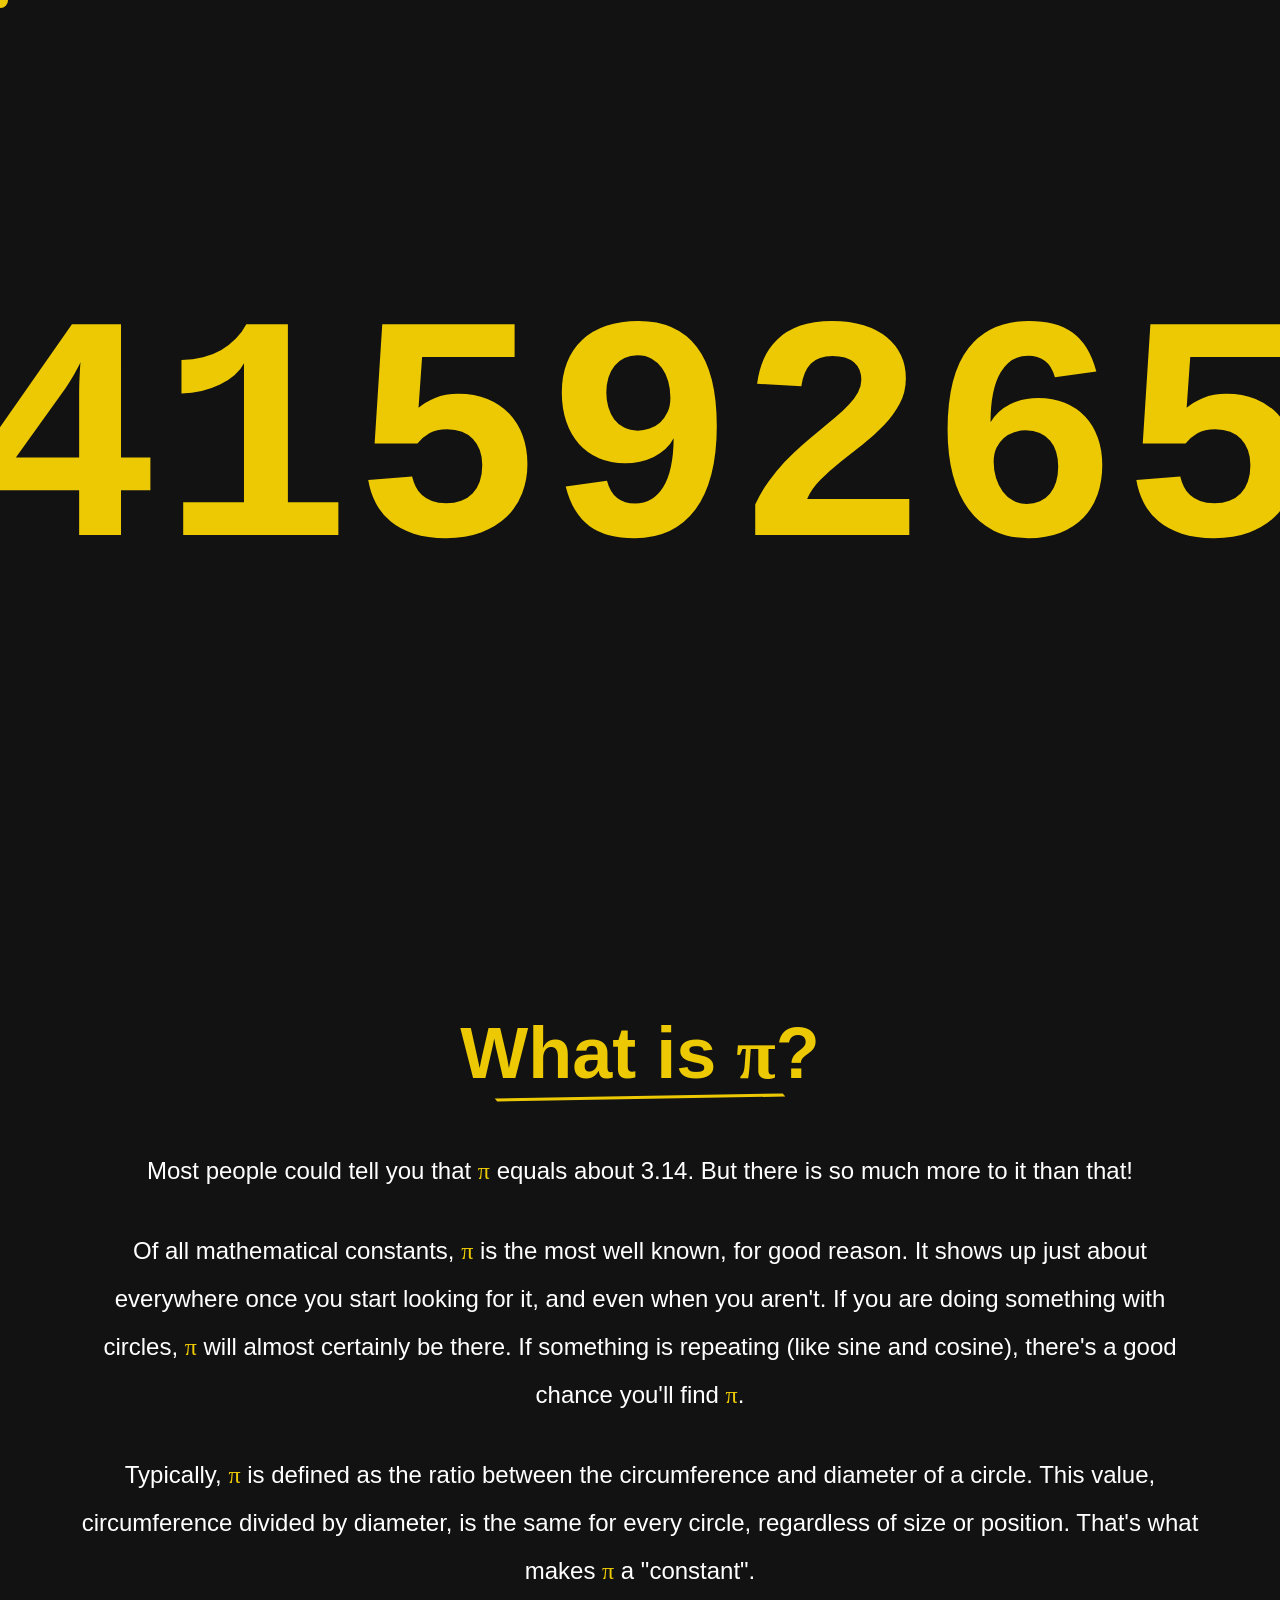
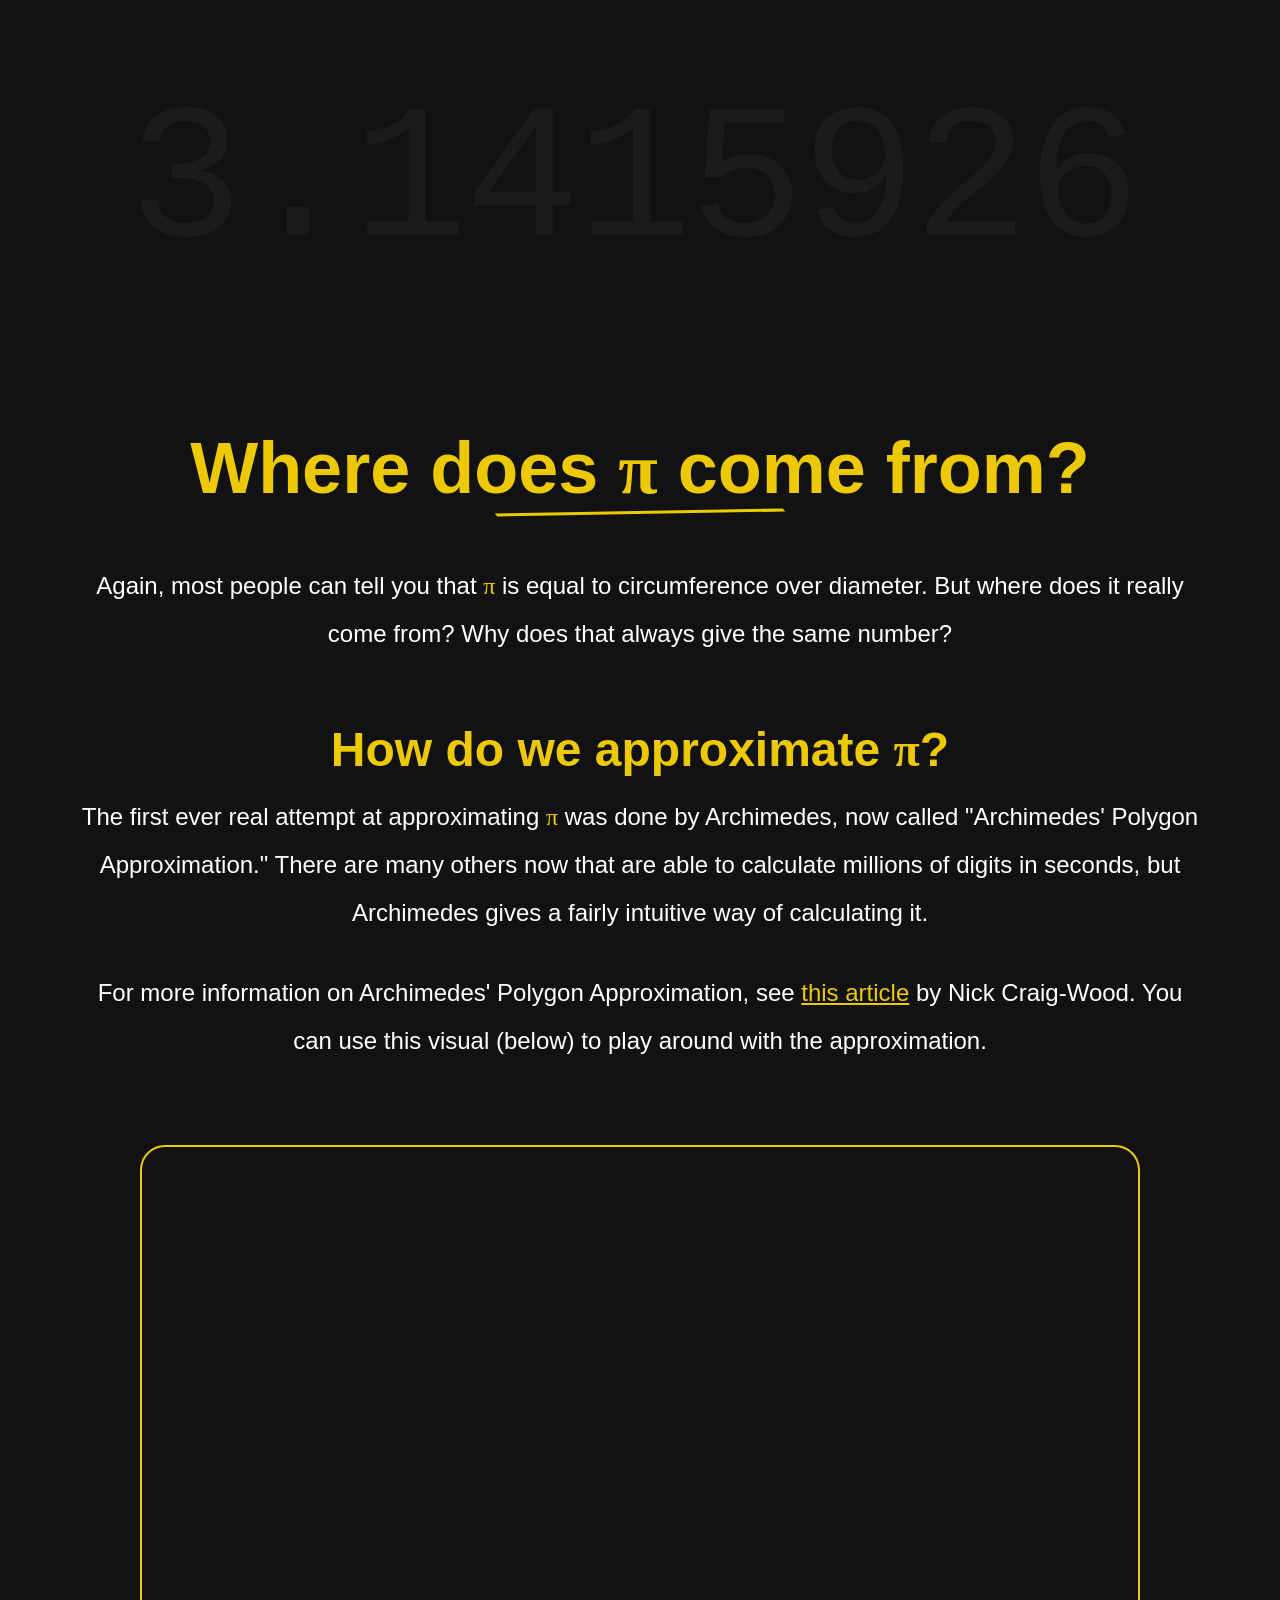
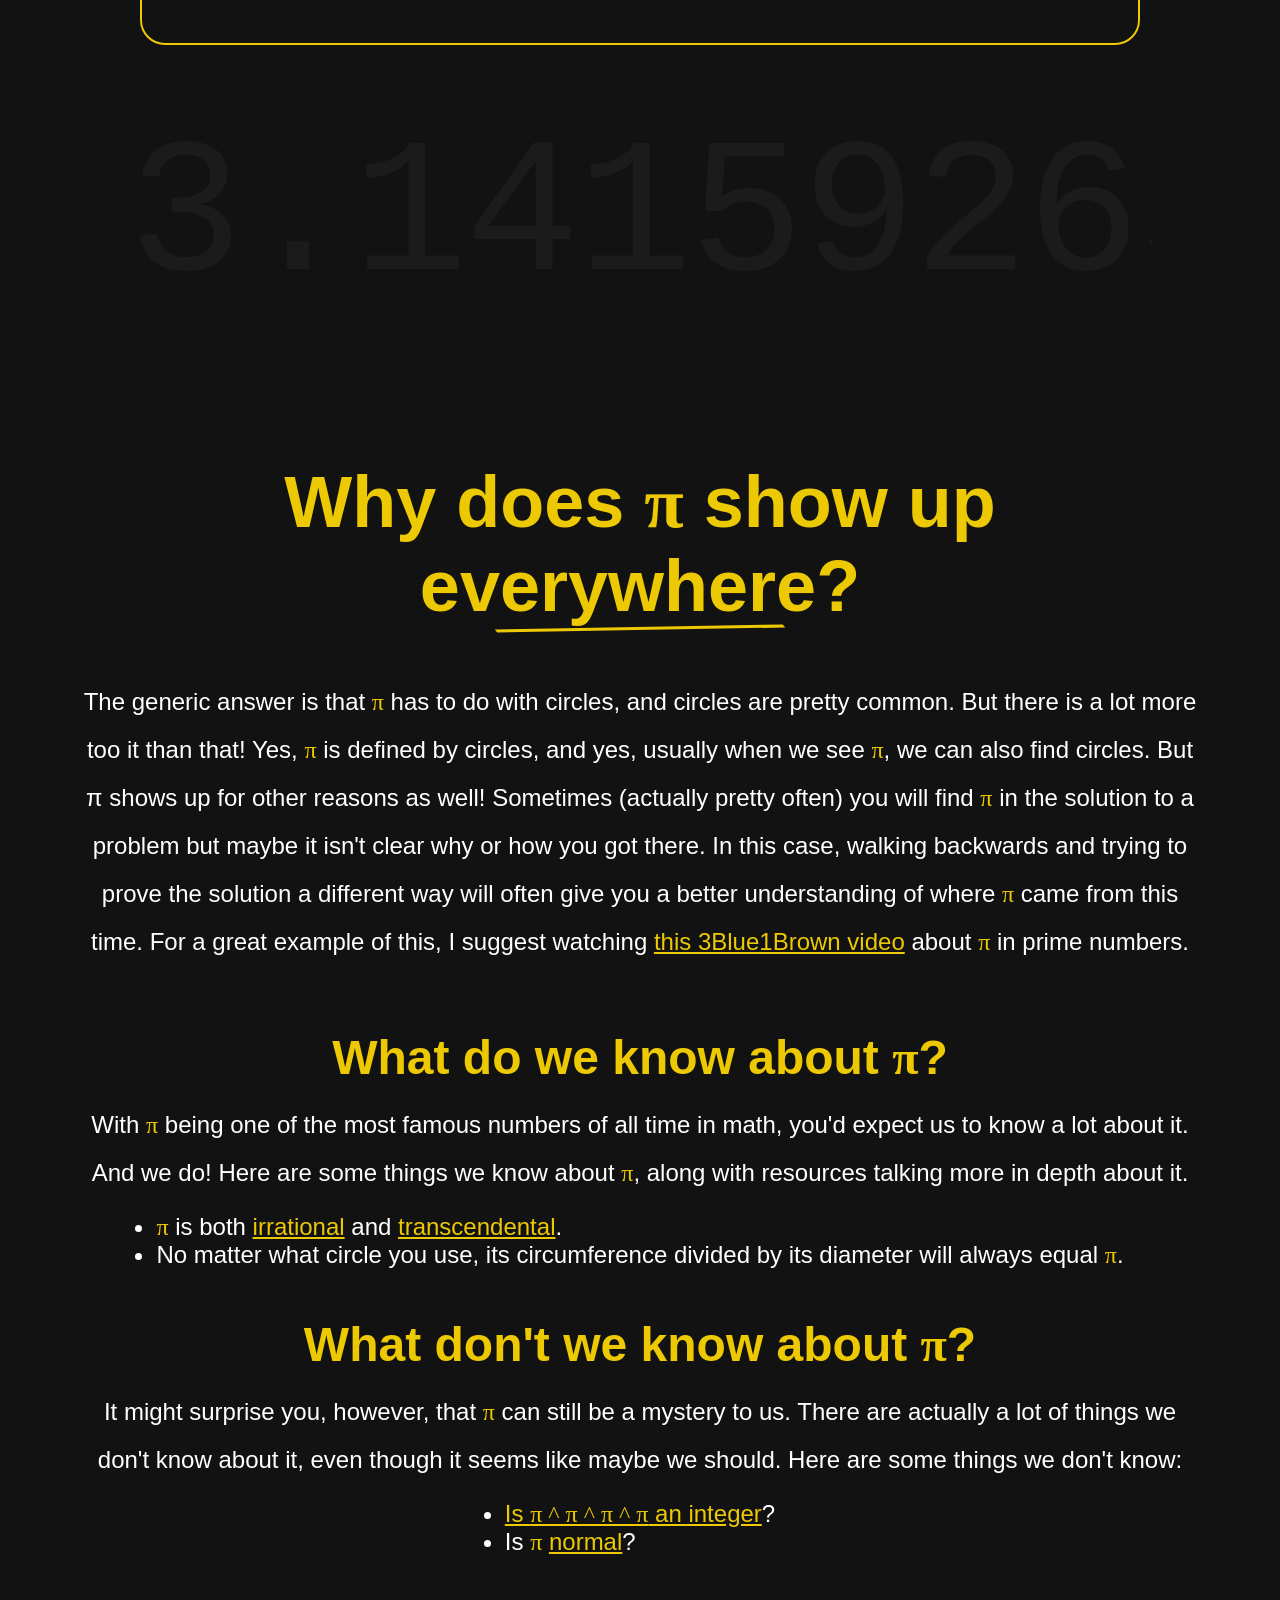
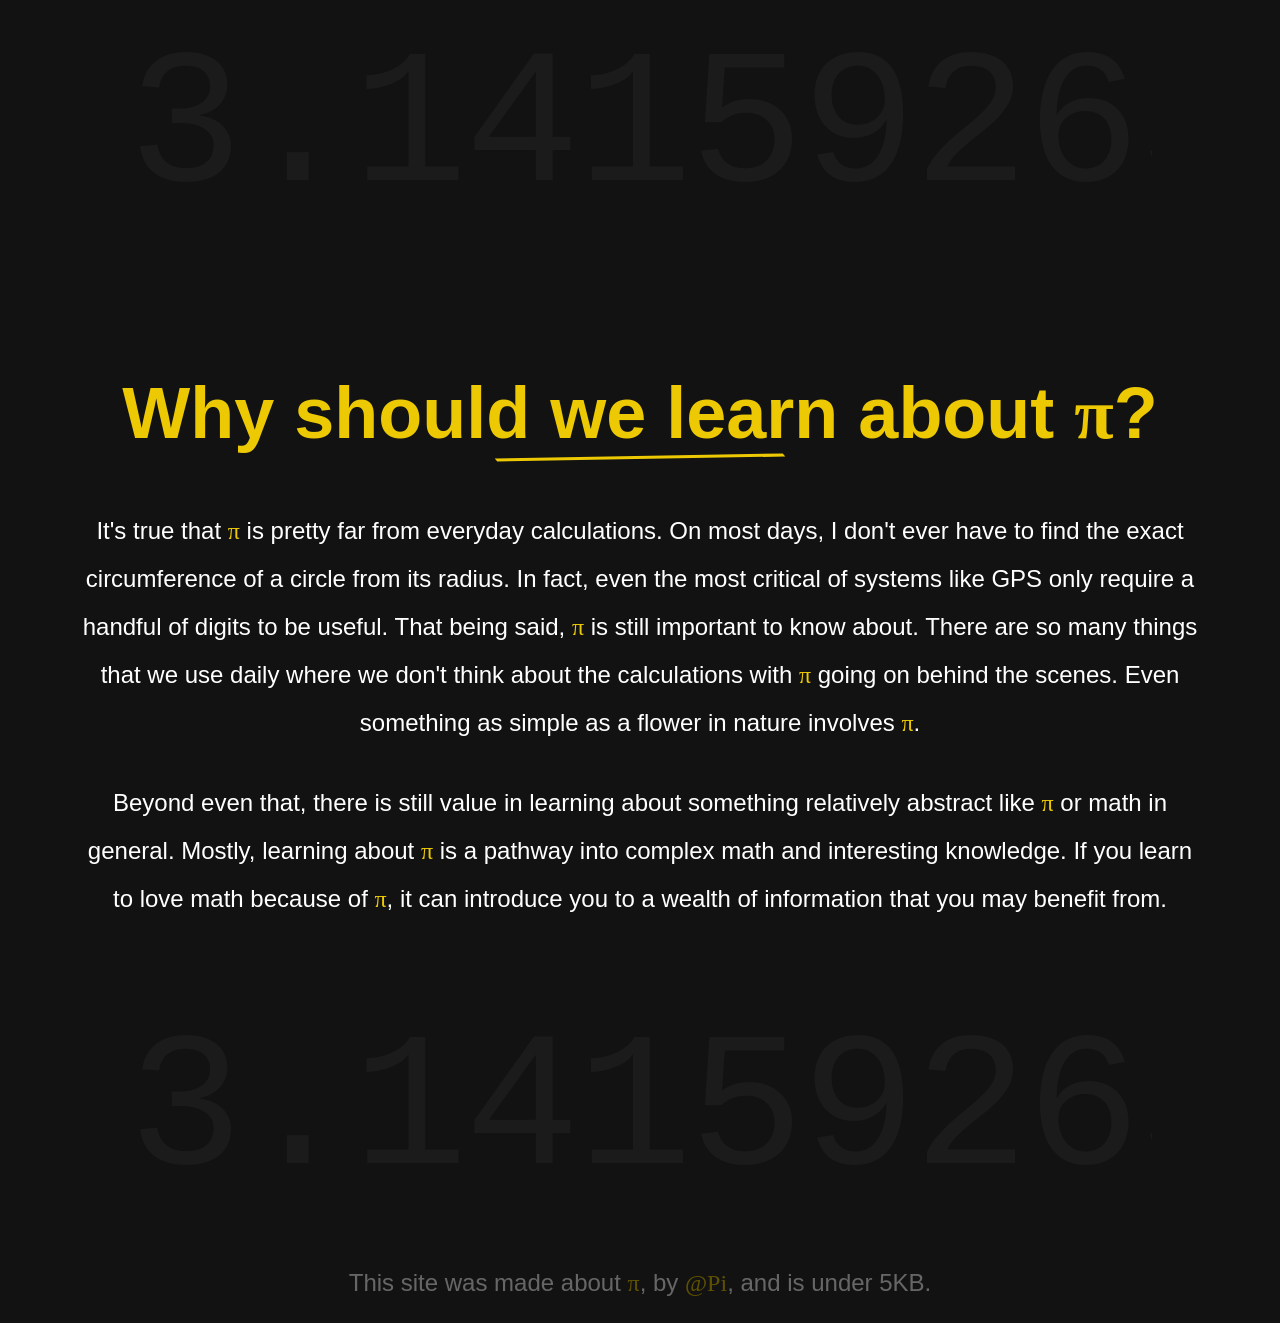
==== minified_src/index.html @ 377e1ecb "Started minification" ====
<!DOCTYPE html>
<html>
<head>
    <link rel="stylesheet" href="style.css">
    <title>3.14159265359</title>
</head>
<body>
    <div id="c"></div>
    <div id="d"></div>
    <header>
        <div>
            <h1>3.14159265359</h1>
        </div>
    </header>
    
    <section id="what-is">
        <h2>What is <span class="m">π</span>?</h2>
        <p>Most people could tell you that <span class="m">π</span> equals about 3.14. But there is so much more to it than that!</p>
        <p>Of all mathematical constants, <span class="m">π</span> is the most well known, for good reason. It shows up just about everywhere once you start looking for it, and even when you aren't. If you are doing something with circles, <span class="m">π</span> will almost certainly be there. If something is repeating (like sine and cosine), there's a good chance you'll find <span class="m">π</span>.</p>
        <p>Typically, <span class="m">π</span> is defined as the ratio between the circumference and diameter of a circle. This value, circumference divided by diameter, is the same for every circle, regardless of size or position. That's what makes <span class="m">π</span> a "constant".</p>
    </section>
    
    <div class="p"></div>

    <section>
        <h2>Where does <span class="m">π</span> come from?</h2>
        <p>Again, most people can tell you that <span class="m">π</span> is equal to circumference over diameter. But where does it really come from? Why does that always give the same number?</p>

        <h3>How do we approximate <span class="m">π</span>?</h3>
        <p>The first ever real attempt at approximating <span class="m">π</span> was done by Archimedes, now called "Archimedes' Polygon Approximation." There are many others now that are able to calculate millions of digits in seconds, but Archimedes gives a fairly intuitive way of calculating it.</p>
        <p>For more information on Archimedes' Polygon Approximation, see <a href="https://www.craig-wood.com/nick/articles/pi-archimedes/">this article</a> by Nick Craig-Wood. You can use this visual (below) to play around with the approximation.</p>
        <iframe src="https://www.desmos.com/calculator/fgvxqyerdv?embed" title="Archimedes Approximation" width="1000" height="500" frameborder=0></iframe>
    </section>

    <div class="p"></div>

    <section>
        <h2>Why does <span class="m">π</span> show up everywhere?</h2>
        <p>The generic answer is that <span class="m">π</span> has to do with circles, and circles are pretty common. But there is a lot more too it than that! Yes, <span class="m">π</span> is defined by circles, and yes, usually when we see <span class="m">π</span>, we can also find circles. But π shows up for other reasons as well! Sometimes (actually pretty often) you will find <span class="m">π</span> in the solution to a problem but maybe it isn't clear why or how you got there. In this case, walking backwards and trying to prove the solution a different way will often give you a better understanding of where <span class="m">π</span> came from this time. For a great example of this, I suggest watching <a href="https://youtu.be/NaL_Cb42WyY">this 3Blue1Brown video</a> about <span class="m">π</span> in prime numbers. </p>

        <h3>What do we know about <span class="m">π</span>?</h3>
        <p>With <span class="m">π</span> being one of the most famous numbers of all time in math, you'd expect us to know a lot about it. And we do! Here are some things we know about <span class="m">π</span>, along with resources talking more in depth about it.</p>

        <ul>
            <li><span class="m">π</span> is both <a href="https://www.mathnasium.com/math-terms/irrational-number">irrational</a> and <a href="https://mathworld.wolfram.com/TranscendentalNumber.html">transcendental</a>.</li>
            <li>No matter what circle you use, its circumference divided by its diameter will always equal <span class="m">π</span>.</li>
        </ul>
        
        <h3>What don't we know about <span class="m">π</span>?</h3>
        <p>It might surprise you, however, that <span class="m">π</span> can still be a mystery to us. There are actually a lot of things we don't know about it, even though it seems like maybe we should. Here are some things we don't know:</p>

        <ul>
            <li><a href="https://www.scientificamerican.com/article/a-wild-claim-about-the-powers-of-pi-creates-a-transcendental-mystery/">Is <span class="m">π ^ π ^ π ^ π</span> an integer</a>?</li>
            <li>Is <span class="m">π</span> <a href="https://www2.lbl.gov/Science-Articles/Archive/pi-random.html">normal</a>?</li>
        </ul>
    </section>

    <div class="p"></div>
    
    <section>
        <h2>Why should we learn about <span class="m">π</span>?</h2>
        <p>It's true that <span class="m">π</span> is pretty far from everyday calculations. On most days, I don't ever have to find the exact circumference of a circle from its radius. In fact, even the most critical of systems like GPS only require a handful of digits to be useful. That being said, <span class="m">π</span> is still important to know about. There are so many things that we use daily where we don't think about the calculations with <span class="m">π</span> going on behind the scenes. Even something as simple as a flower in nature involves <span class="m">π</span>.</p>
        <p>Beyond even that, there is still value in learning about something relatively abstract like <span class="m">π</span> or math in general. Mostly, learning about <span class="m">π</span> is a pathway into complex math and interesting knowledge. If you learn to love math because of <span class="m">π</span>, it can introduce you to a wealth of information that you may benefit from.</p>
    </section>

    <div class="p"></div>

    <footer>
        <p>This site was made about <span class="m">π</span>, by <span class="m">@Pi</span>, and is under 5KB.</p>
    </footer>
    
    <script src="script.js"></script>
</body>
</html>
---- minified_src/style.css ----
/* Overlaps */
h1, h2, h3, .m, a {
    color: #ecc903;
}

#c, h2::after {
    background: #ecc903;
}

header, section, footer {
    display: flex; 
    align-items: center;
    flex-direction: column; 
    justify-content: center
}

#c, #d {
    position: fixed; pointer-events: none
}

h2, h3, p {
    text-align: center
}

section, h2, h3, p, .p {
    width: 100%
}

h2::after, .p::after {
    margin: auto; display: block
}

.p, .p::after {
    overflow: hidden
}

h1, .p::after {
    font-family: "JetBrains Mono", monospace
}



/*  */

:root, html, * {
    margin: 0;
    padding: 0;
    box-sizing: border-box;
    cursor: none;
}

body {
    --f: "Verdana", "DIN Alternate", sans-serif;

    background: #121212;
    font-family: var(--f);
    font-size: 1.5rem;
    color: #fff;
    overflow-x: hidden;
}

h1 {
    font-size: 20rem;
    user-select: none;
    
    transition: all 1s cubic-bezier(.17,.77,.33,1);

    &:hover {
        letter-spacing: -0.1em;
        scale: 1.075;
        transition: letter-spacing 0.5s cubic-bezier(.12,.37,0,.98), scale 0.7s cubic-bezier(.12,.37,0,.98);
    }
}

body:has(h1:hover) #c {
    scale: 1.75;
}

header {
    width: 100vw;
    height: 100vh;
}

#c {
    --pos-x: 0;
    --pos-y: 0;
    width: 15px;
    height: 15px;
    top: var(--pos-y);
    left: var(--pos-x);
    margin: -7.5px;
    border-radius: 50%;
    transition: all 0.025s ease-out, scale 0.25s;
    z-index: 99;
}

#d {
    inset:0;
    background: #121212;
    z-index: 9999;

    animation: fade 0.6s ease-in-out forwards;
    animation-delay: 0.2s;
}

section {
    min-height: 20vh;
    padding: 4rem;
}

h2, h3 {
    margin-top: 3rem;
    font-family: var(--f);
    font-size: 3em;
}

h3 {
    font-size: 2em;
}

h2::after {
    content: "";
    width: 4em;
    height: 3px;
    margin-bottom: 2rem;
    transform: skew(40deg, -1deg);
}

p {
    padding: 1rem;
    line-height: 2;
}

.m {
    font-family: math, "STIX Two Math";
}

.p {
    height: 15rem;
}

.p::after {
    content: "3.14159265359";
    width: 80vw;
    color: #1b1b1b;
    font-size: 12rem;
    letter-spacing: -3px;
}

iframe {
    margin-top: 4rem;
    max-width: 100%;
    border: 2px solid #ecc903; 
    border-radius: 25px;
}

footer p {
    filter: brightness(40%);
}



@keyframes fade {
  0% {
    opacity: 1;
  }
  100% {
    opacity: 0;
    visibility: hidden;
  }
}
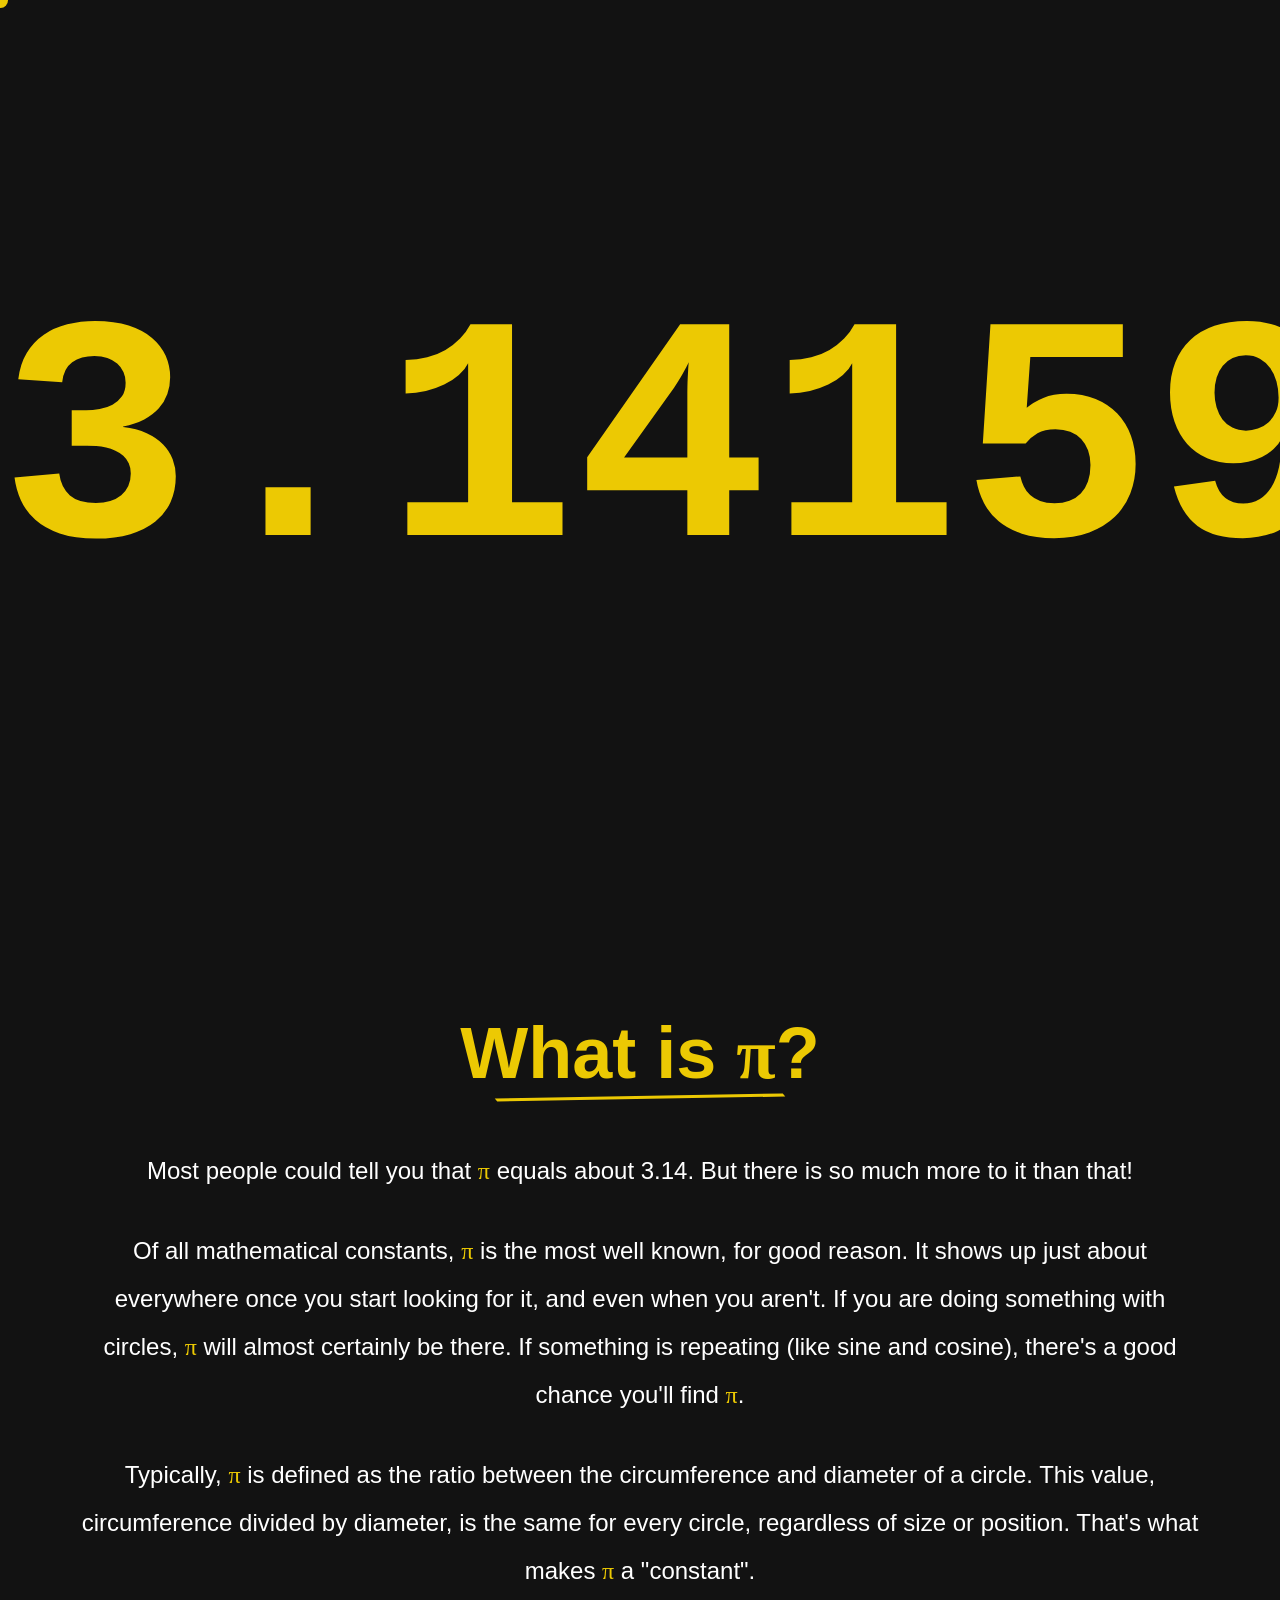
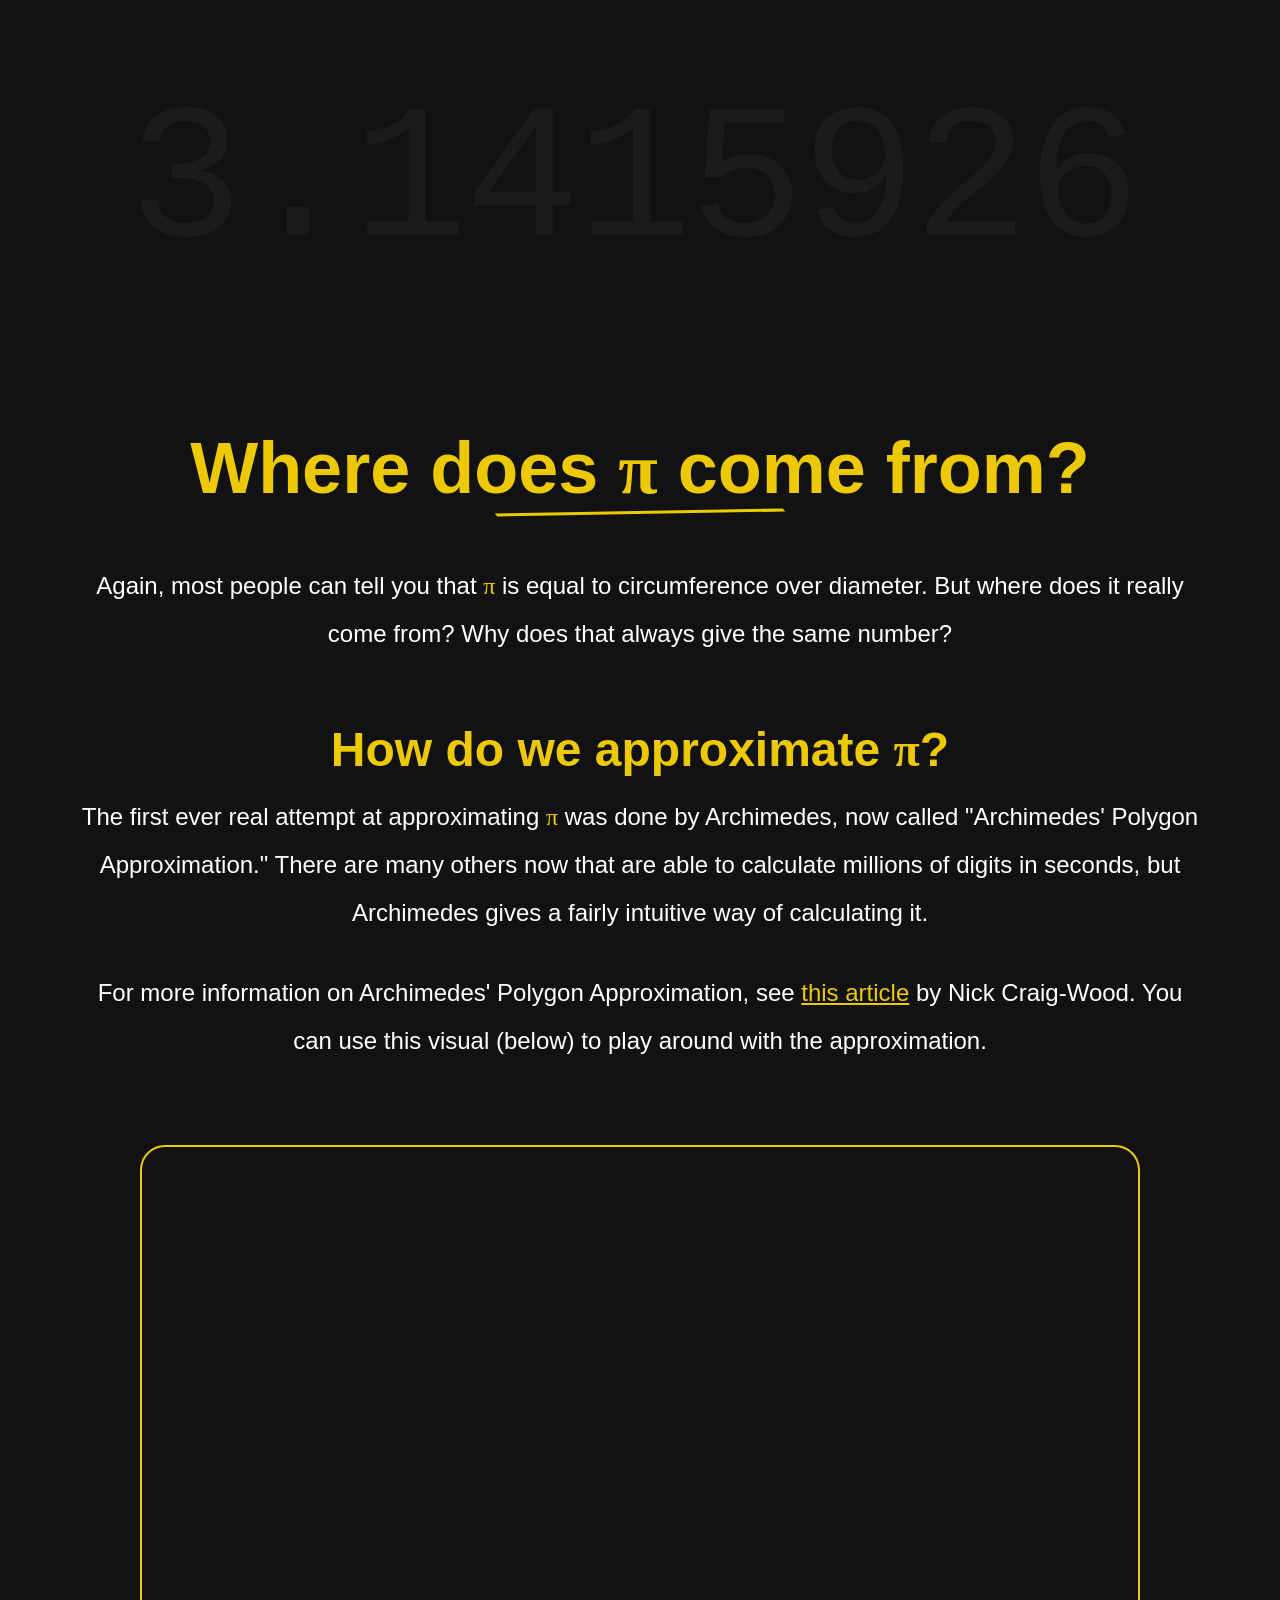
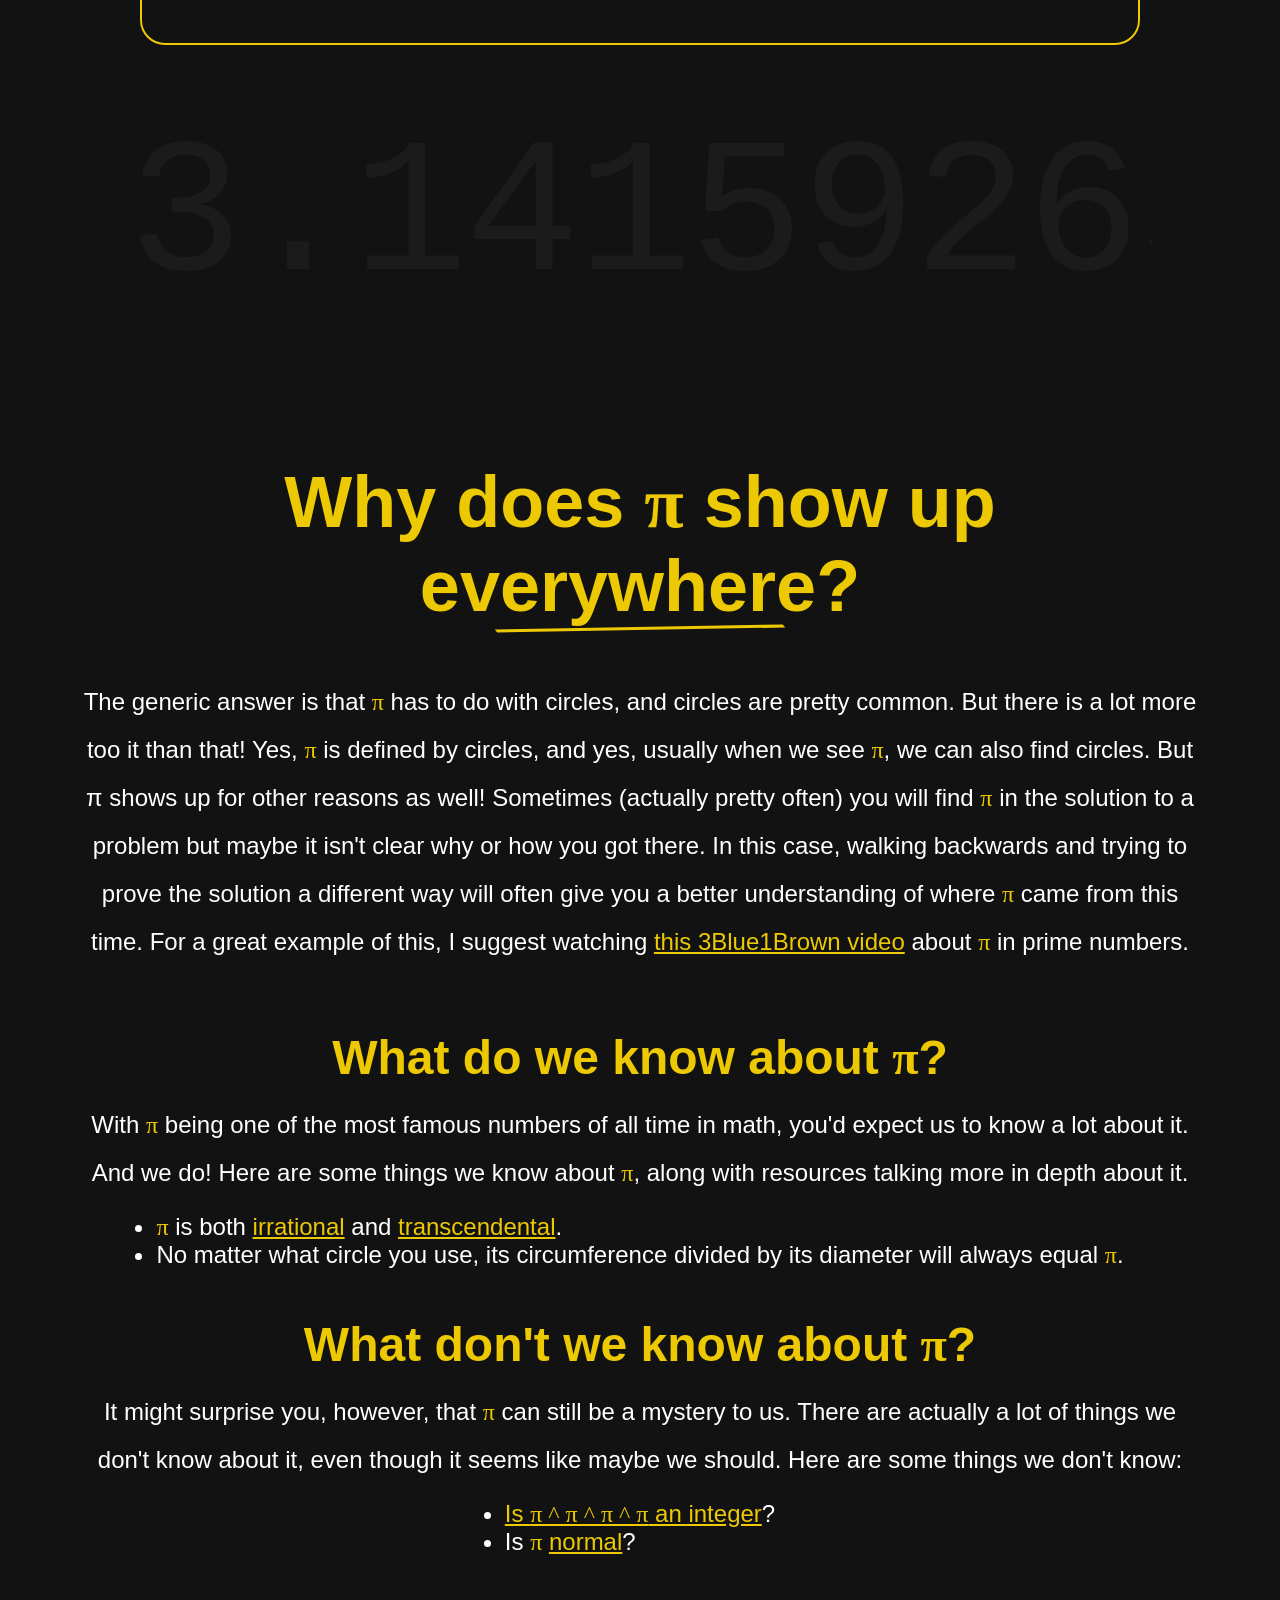
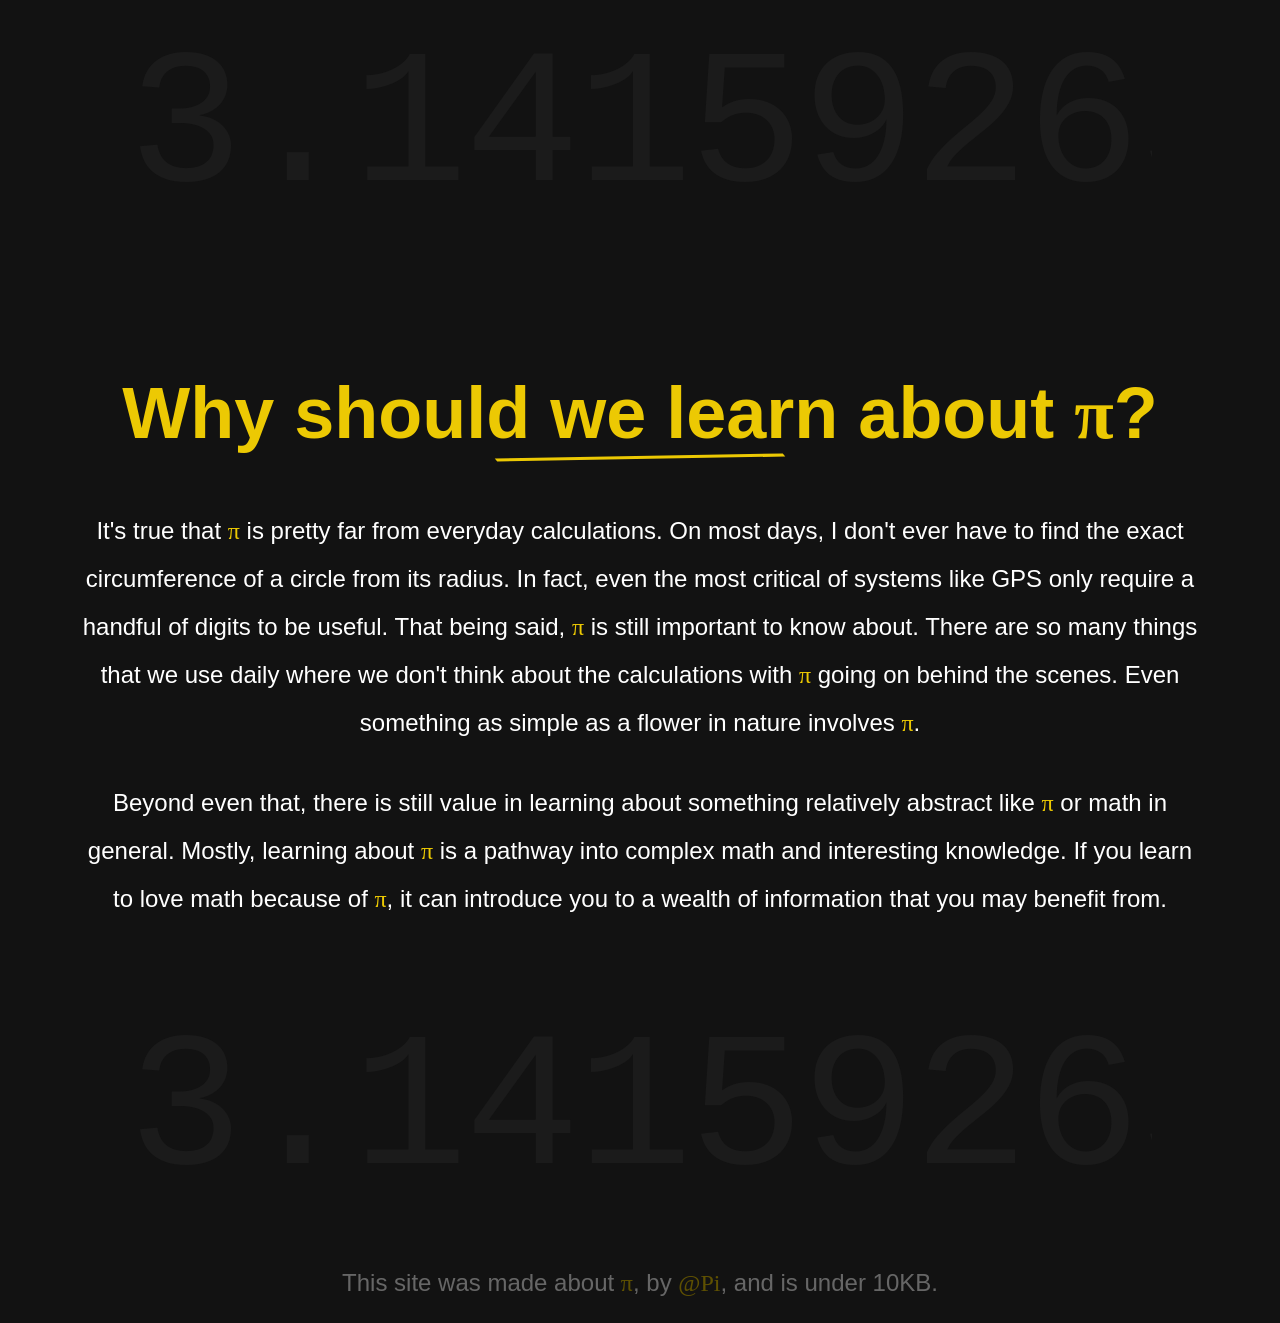
==== commit e10831d4: "Minify" ====
--- a/minified_src/index.html
+++ b/minified_src/index.html
@@ -1,74 +1 @@
-<!DOCTYPE html>
-<html>
-<head>
-    <link rel="stylesheet" href="style.css">
-    <title>3.14159265359</title>
-</head>
-<body>
-    <div id="c"></div>
-    <div id="d"></div>
-    <header>
-        <div>
-            <h1>3.14159265359</h1>
-        </div>
-    </header>
-    
-    <section id="what-is">
-        <h2>What is <span class="m">π</span>?</h2>
-        <p>Most people could tell you that <span class="m">π</span> equals about 3.14. But there is so much more to it than that!</p>
-        <p>Of all mathematical constants, <span class="m">π</span> is the most well known, for good reason. It shows up just about everywhere once you start looking for it, and even when you aren't. If you are doing something with circles, <span class="m">π</span> will almost certainly be there. If something is repeating (like sine and cosine), there's a good chance you'll find <span class="m">π</span>.</p>
-        <p>Typically, <span class="m">π</span> is defined as the ratio between the circumference and diameter of a circle. This value, circumference divided by diameter, is the same for every circle, regardless of size or position. That's what makes <span class="m">π</span> a "constant".</p>
-    </section>
-    
-    <div class="p"></div>
-
-    <section>
-        <h2>Where does <span class="m">π</span> come from?</h2>
-        <p>Again, most people can tell you that <span class="m">π</span> is equal to circumference over diameter. But where does it really come from? Why does that always give the same number?</p>
-
-        <h3>How do we approximate <span class="m">π</span>?</h3>
-        <p>The first ever real attempt at approximating <span class="m">π</span> was done by Archimedes, now called "Archimedes' Polygon Approximation." There are many others now that are able to calculate millions of digits in seconds, but Archimedes gives a fairly intuitive way of calculating it.</p>
-        <p>For more information on Archimedes' Polygon Approximation, see <a href="https://www.craig-wood.com/nick/articles/pi-archimedes/">this article</a> by Nick Craig-Wood. You can use this visual (below) to play around with the approximation.</p>
-        <iframe src="https://www.desmos.com/calculator/fgvxqyerdv?embed" title="Archimedes Approximation" width="1000" height="500" frameborder=0></iframe>
-    </section>
-
-    <div class="p"></div>
-
-    <section>
-        <h2>Why does <span class="m">π</span> show up everywhere?</h2>
-        <p>The generic answer is that <span class="m">π</span> has to do with circles, and circles are pretty common. But there is a lot more too it than that! Yes, <span class="m">π</span> is defined by circles, and yes, usually when we see <span class="m">π</span>, we can also find circles. But π shows up for other reasons as well! Sometimes (actually pretty often) you will find <span class="m">π</span> in the solution to a problem but maybe it isn't clear why or how you got there. In this case, walking backwards and trying to prove the solution a different way will often give you a better understanding of where <span class="m">π</span> came from this time. For a great example of this, I suggest watching <a href="https://youtu.be/NaL_Cb42WyY">this 3Blue1Brown video</a> about <span class="m">π</span> in prime numbers. </p>
-
-        <h3>What do we know about <span class="m">π</span>?</h3>
-        <p>With <span class="m">π</span> being one of the most famous numbers of all time in math, you'd expect us to know a lot about it. And we do! Here are some things we know about <span class="m">π</span>, along with resources talking more in depth about it.</p>
-
-        <ul>
-            <li><span class="m">π</span> is both <a href="https://www.mathnasium.com/math-terms/irrational-number">irrational</a> and <a href="https://mathworld.wolfram.com/TranscendentalNumber.html">transcendental</a>.</li>
-            <li>No matter what circle you use, its circumference divided by its diameter will always equal <span class="m">π</span>.</li>
-        </ul>
-        
-        <h3>What don't we know about <span class="m">π</span>?</h3>
-        <p>It might surprise you, however, that <span class="m">π</span> can still be a mystery to us. There are actually a lot of things we don't know about it, even though it seems like maybe we should. Here are some things we don't know:</p>
-
-        <ul>
-            <li><a href="https://www.scientificamerican.com/article/a-wild-claim-about-the-powers-of-pi-creates-a-transcendental-mystery/">Is <span class="m">π ^ π ^ π ^ π</span> an integer</a>?</li>
-            <li>Is <span class="m">π</span> <a href="https://www2.lbl.gov/Science-Articles/Archive/pi-random.html">normal</a>?</li>
-        </ul>
-    </section>
-
-    <div class="p"></div>
-    
-    <section>
-        <h2>Why should we learn about <span class="m">π</span>?</h2>
-        <p>It's true that <span class="m">π</span> is pretty far from everyday calculations. On most days, I don't ever have to find the exact circumference of a circle from its radius. In fact, even the most critical of systems like GPS only require a handful of digits to be useful. That being said, <span class="m">π</span> is still important to know about. There are so many things that we use daily where we don't think about the calculations with <span class="m">π</span> going on behind the scenes. Even something as simple as a flower in nature involves <span class="m">π</span>.</p>
-        <p>Beyond even that, there is still value in learning about something relatively abstract like <span class="m">π</span> or math in general. Mostly, learning about <span class="m">π</span> is a pathway into complex math and interesting knowledge. If you learn to love math because of <span class="m">π</span>, it can introduce you to a wealth of information that you may benefit from.</p>
-    </section>
-
-    <div class="p"></div>
-
-    <footer>
-        <p>This site was made about <span class="m">π</span>, by <span class="m">@Pi</span>, and is under 5KB.</p>
-    </footer>
-    
-    <script src="script.js"></script>
-</body>
-</html>+<!doctype html><link rel=stylesheet href=style.css><title>3.14159265359</title><div id=c></div><div id=d></div><header><div><h1>3.14159265359</h1></div></header><section id=what-is><h2>What is <span class=m>π</span>?</h2><p>Most people could tell you that <span class=m>π</span> equals about 3.14. But there is so much more to it than that!<p>Of all mathematical constants, <span class=m>π</span> is the most well known, for good reason. It shows up just about everywhere once you start looking for it, and even when you aren't. If you are doing something with circles, <span class=m>π</span> will almost certainly be there. If something is repeating (like sine and cosine), there's a good chance you'll find <span class=m>π</span>.<p>Typically, <span class=m>π</span> is defined as the ratio between the circumference and diameter of a circle. This value, circumference divided by diameter, is the same for every circle, regardless of size or position. That's what makes <span class=m>π</span> a "constant".</section><div class=p></div><section><h2>Where does <span class=m>π</span> come from?</h2><p>Again, most people can tell you that <span class=m>π</span> is equal to circumference over diameter. But where does it really come from? Why does that always give the same number?<h3>How do we approximate <span class=m>π</span>?</h3><p>The first ever real attempt at approximating <span class=m>π</span> was done by Archimedes, now called "Archimedes' Polygon Approximation." There are many others now that are able to calculate millions of digits in seconds, but Archimedes gives a fairly intuitive way of calculating it.<p>For more information on Archimedes' Polygon Approximation, see <a href=https://www.craig-wood.com/nick/articles/pi-archimedes/>this article</a> by Nick Craig-Wood. You can use this visual (below) to play around with the approximation.</p><iframe src=https://www.desmos.com/calculator/fgvxqyerdv?embed title="Archimedes Approximation" width=1000 height=500 frameborder=0></iframe></section><div class=p></div><section><h2>Why does <span class=m>π</span> show up everywhere?</h2><p>The generic answer is that <span class=m>π</span> has to do with circles, and circles are pretty common. But there is a lot more too it than that! Yes, <span class=m>π</span> is defined by circles, and yes, usually when we see <span class=m>π</span>, we can also find circles. But π shows up for other reasons as well! Sometimes (actually pretty often) you will find <span class=m>π</span> in the solution to a problem but maybe it isn't clear why or how you got there. In this case, walking backwards and trying to prove the solution a different way will often give you a better understanding of where <span class=m>π</span> came from this time. For a great example of this, I suggest watching <a href=https://youtu.be/NaL_Cb42WyY>this 3Blue1Brown video</a> about <span class=m>π</span> in prime numbers.<h3>What do we know about <span class=m>π</span>?</h3><p>With <span class=m>π</span> being one of the most famous numbers of all time in math, you'd expect us to know a lot about it. And we do! Here are some things we know about <span class=m>π</span>, along with resources talking more in depth about it.<ul><li><span class=m>π</span> is both <a href=https://www.mathnasium.com/math-terms/irrational-number>irrational</a> and <a href=https://mathworld.wolfram.com/TranscendentalNumber.html>transcendental</a>.<li>No matter what circle you use, its circumference divided by its diameter will always equal <span class=m>π</span>.</ul><h3>What don't we know about <span class=m>π</span>?</h3><p>It might surprise you, however, that <span class=m>π</span> can still be a mystery to us. There are actually a lot of things we don't know about it, even though it seems like maybe we should. Here are some things we don't know:<ul><li><a href=https://www.scientificamerican.com/article/a-wild-claim-about-the-powers-of-pi-creates-a-transcendental-mystery/>Is <span class=m>π ^ π ^ π ^ π</span> an integer</a>?<li>Is <span class=m>π</span> <a href=https://www2.lbl.gov/Science-Articles/Archive/pi-random.html>normal</a>?</ul></section><div class=p></div><section><h2>Why should we learn about <span class=m>π</span>?</h2><p>It's true that <span class=m>π</span> is pretty far from everyday calculations. On most days, I don't ever have to find the exact circumference of a circle from its radius. In fact, even the most critical of systems like GPS only require a handful of digits to be useful. That being said, <span class=m>π</span> is still important to know about. There are so many things that we use daily where we don't think about the calculations with <span class=m>π</span> going on behind the scenes. Even something as simple as a flower in nature involves <span class=m>π</span>.<p>Beyond even that, there is still value in learning about something relatively abstract like <span class=m>π</span> or math in general. Mostly, learning about <span class=m>π</span> is a pathway into complex math and interesting knowledge. If you learn to love math because of <span class=m>π</span>, it can introduce you to a wealth of information that you may benefit from.</section><div class=p></div><footer><p>This site was made about <span class=m>π</span>, by <span class=m>@Pi</span>, and is under 10KB.</footer><script src=script.js></script>
